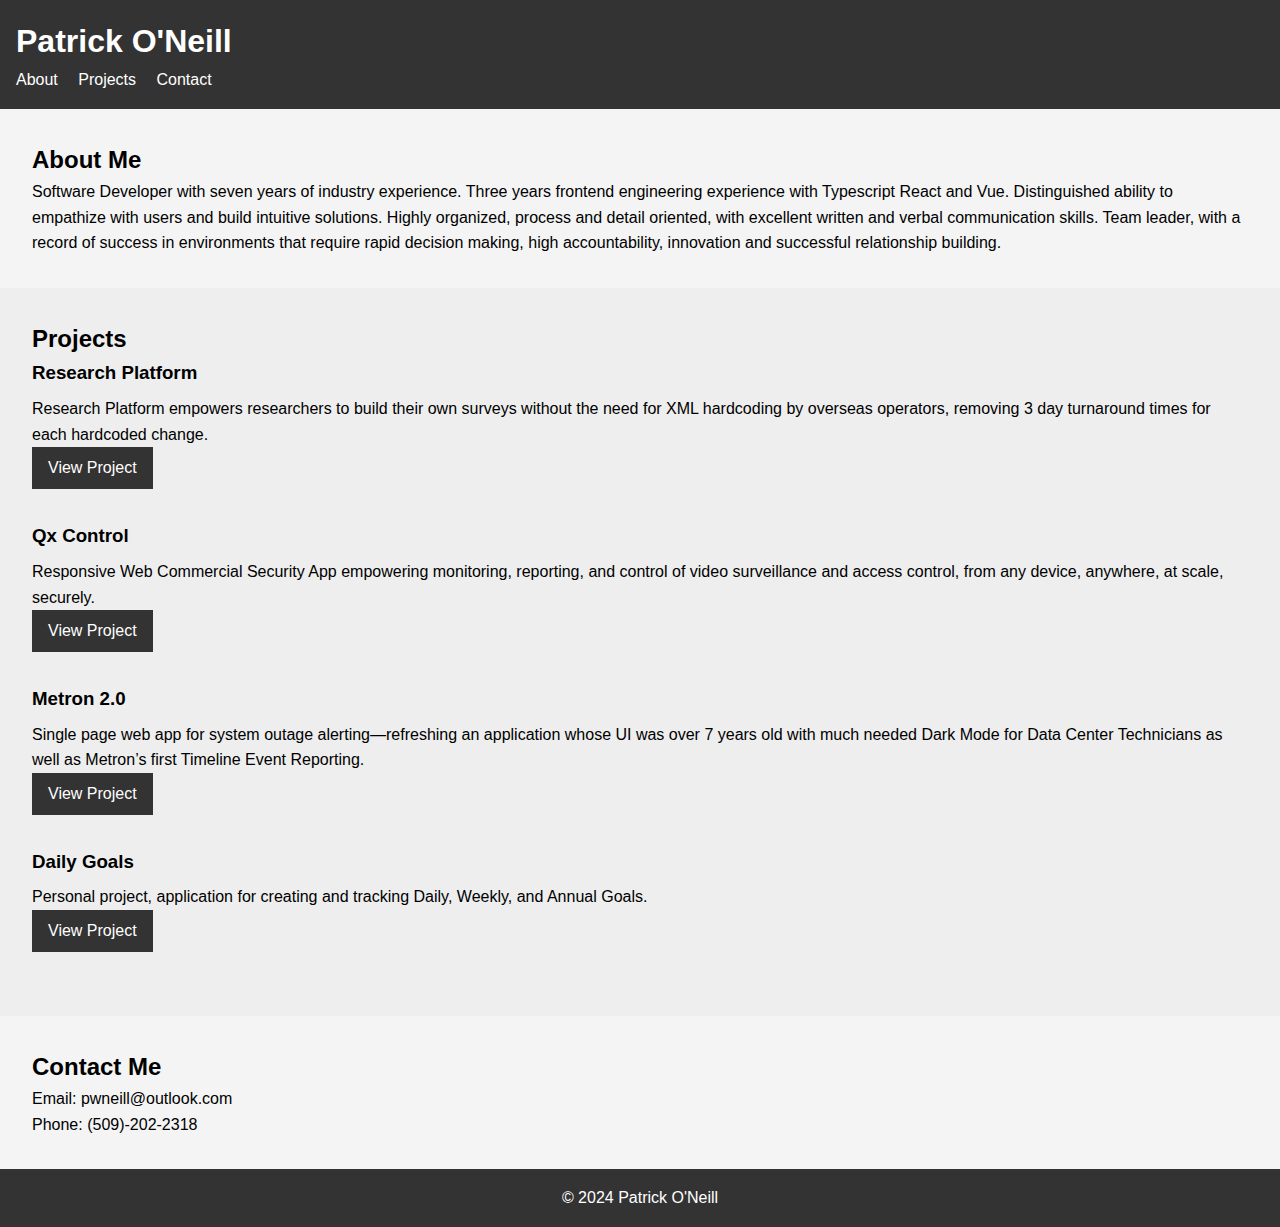
==== index.html @ c21f9549 "initial commit" ====
<!DOCTYPE html>
<html lang="en">
  <head>
    <meta charset="UTF-8" />
    <meta name="viewport" content="width=device-width, initial-scale=1.0" />
    <title>Patrick O'Neill - Software Engineer</title>
    <link rel="stylesheet" href="styles.css" />
  </head>
  <body>
    <header>
      <h1>Patrick O'Neill</h1>
      <nav>
        <ul>
          <li><a href="#about">About</a></li>
          <li><a href="#projects">Projects</a></li>
          <li><a href="#contact">Contact</a></li>
        </ul>
      </nav>
    </header>

    <section id="about">
      <h2>About Me</h2>
      <p>
        Software Developer with seven years of industry experience. Three years
        frontend engineering experience with Typescript React and Vue.
        Distinguished ability to empathize with users and build intuitive
        solutions. Highly organized, process and detail oriented, with excellent
        written and verbal communication skills. Team leader, with a record of
        success in environments that require rapid decision making, high
        accountability, innovation and successful relationship building.
      </p>
    </section>

    <section id="projects">
      <h2>Projects</h2>
      <div class="project">
        <h3>Research Platform</h3>
        <p>
          Research Platform empowers researchers to build their own surveys
          without the need for XML hardcoding by overseas operators, removing 3
          day turnaround times for each hardcoded change.
        </p>
        <a href="#">View Project</a>
      </div>
      <div class="project">
        <h3>Qx Control</h3>
        <p>
          Responsive Web Commercial Security App empowering monitoring,
          reporting, and control of video surveillance and access control, from
          any device, anywhere, at scale, securely.
        </p>
        <a href="#">View Project</a>
      </div>
      <div class="project">
        <h3>Metron 2.0</h3>
        <p>
          Single page web app for system outage alerting—refreshing an
          application whose UI was over 7 years old with much needed Dark Mode
          for Data Center Technicians as well as Metron’s first Timeline Event
          Reporting.
        </p>
        <a href="#">View Project</a>
      </div>
      <div class="project">
        <h3>Daily Goals</h3>
        <p>
          Personal project, application for creating and tracking Daily, Weekly,
          and Annual Goals.
        </p>
        <a href="#">View Project</a>
      </div>
    </section>

    <section id="contact">
      <h2>Contact Me</h2>
      <p>Email: pwneill@outlook.com</p>
      <p>Phone: (509)-202-2318</p>
    </section>

    <footer>
      <p>&copy; 2024 Patrick O'Neill</p>
    </footer>
  </body>
</html>
---- styles.css ----
/* Resetting default margin and padding */
* {
  margin: 0;
  padding: 0;
  box-sizing: border-box;
}

/* Global styles */
body {
  font-family: Arial, sans-serif;
  line-height: 1.6;
}

header {
  background: #333;
  color: #fff;
  padding: 1rem;
}

header h1 {
  margin: 0;
}

nav ul {
  list-style-type: none;
}

nav ul li {
  display: inline;
  margin-right: 1rem;
}

nav ul li a {
  color: #fff;
  text-decoration: none;
}

section {
  padding: 2rem;
}

/* About section */
#about {
  background: #f4f4f4;
}

/* Projects section */
#projects {
  background: #eee;
}

.project {
  margin-bottom: 2rem;
}

.project h3 {
  margin-bottom: 0.5rem;
}

.project a {
  display: inline-block;
  background: #333;
  color: #fff;
  padding: 0.5rem 1rem;
  text-decoration: none;
}

.project a:hover {
  background: #555;
}

/* Contact section */
#contact {
  background: #f4f4f4;
}

footer {
  background: #333;
  color: #fff;
  text-align: center;
  padding: 1rem;
}
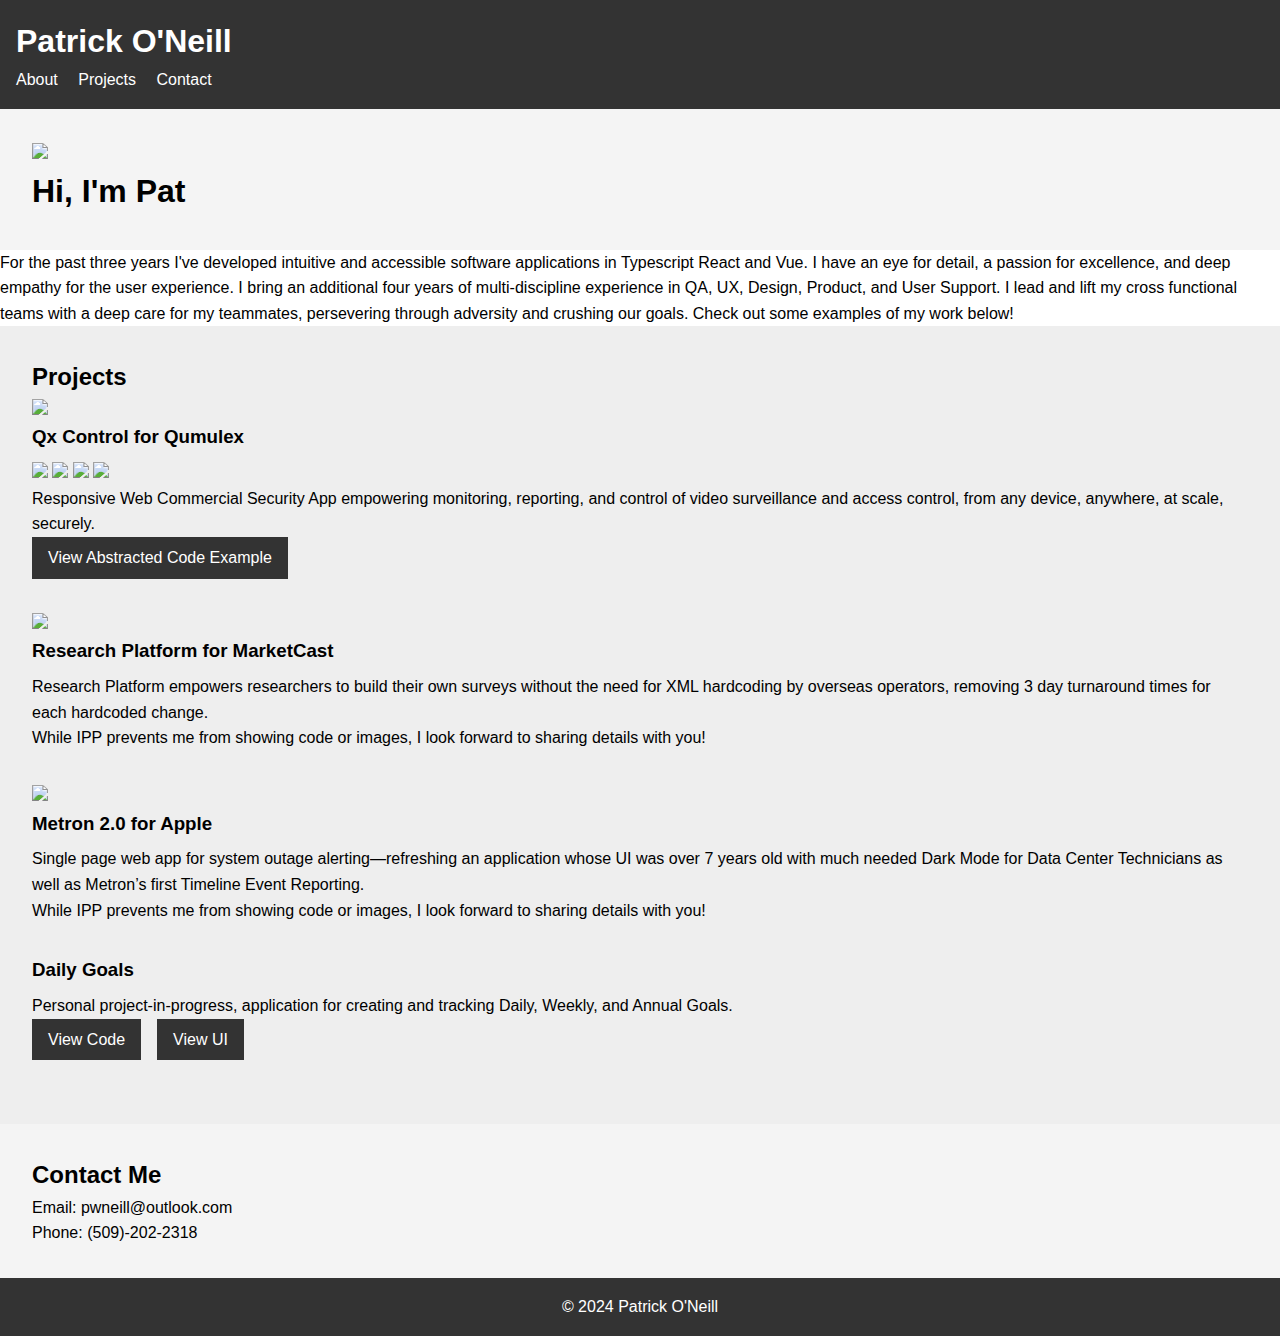
==== commit 54679911: "added code example links" ====
--- a/index.html
+++ b/index.html
@@ -19,55 +19,88 @@
     </header>
 
     <section id="about">
-      <h2>About Me</h2>
-      <p>
-        Software Developer with seven years of industry experience. Three years
-        frontend engineering experience with Typescript React and Vue.
-        Distinguished ability to empathize with users and build intuitive
-        solutions. Highly organized, process and detail oriented, with excellent
-        written and verbal communication skills. Team leader, with a record of
-        success in environments that require rapid decision making, high
-        accountability, innovation and successful relationship building.
-      </p>
+      <div class="hello">
+        <img src="assets/propic.jpg" class="propic" />
+        <h1>Hi, I'm Pat</h1>
+        <div class="blinking-cursor" />
+      </div>
     </section>
+    <p>
+      For the past three years I've developed intuitive and accessible software
+      applications in Typescript React and Vue. I have an eye for detail, a
+      passion for excellence, and deep empathy for the user experience. I bring
+      an additional four years of multi-discipline experience in QA, UX, Design,
+      Product, and User Support. I lead and lift my cross functional teams with
+      a deep care for my teammates, persevering through adversity and crushing
+      our goals. Check out some examples of my work below!
+    </p>
 
     <section id="projects">
       <h2>Projects</h2>
       <div class="project">
-        <h3>Research Platform</h3>
+        <div class="logo-title">
+          <img src="assets/qumulex_logo.jpeg" />
+          <h3>Qx Control for Qumulex</h3>
+        </div>
+        <div class="gallery">
+          <img src="assets/qx1.webp" />
+          <img src="assets/qx2.webp" />
+          <img src="assets/qx3.webp" />
+          <img src="assets/qx4.webp" />
+        </div>
+        <p>
+          Responsive Web Commercial Security App empowering monitoring,
+          reporting, and control of video surveillance and access control, from
+          any device, anywhere, at scale, securely.
+        </p>
+        <a
+          href="https://github.com/patrick-k-oneill/code-examples/tree/main/clip-scroller"
+          >View Abstracted Code Example</a
+        >
+      </div>
+      <div class="project">
+        <div class="logo-title">
+          <img src="assets/marketcast_logo.jpeg" />
+          <h3>Research Platform for MarketCast</h3>
+        </div>
         <p>
           Research Platform empowers researchers to build their own surveys
           without the need for XML hardcoding by overseas operators, removing 3
           day turnaround times for each hardcoded change.
         </p>
-        <a href="#">View Project</a>
+        <div class="disclaimer">
+          While IPP prevents me from showing code or images, I look forward to
+          sharing details with you!
+        </div>
       </div>
       <div class="project">
-        <h3>Qx Control</h3>
-        <p>
-          Responsive Web Commercial Security App empowering monitoring,
-          reporting, and control of video surveillance and access control, from
-          any device, anywhere, at scale, securely.
-        </p>
-        <a href="#">View Project</a>
-      </div>
-      <div class="project">
-        <h3>Metron 2.0</h3>
+        <div class="logo-title">
+          <img src="assets/apple_logo.jpeg" />
+          <h3>Metron 2.0 for Apple</h3>
+        </div>
         <p>
           Single page web app for system outage alerting—refreshing an
           application whose UI was over 7 years old with much needed Dark Mode
           for Data Center Technicians as well as Metron’s first Timeline Event
           Reporting.
         </p>
-        <a href="#">View Project</a>
+        <div class="disclaimer">
+          While IPP prevents me from showing code or images, I look forward to
+          sharing details with you!
+        </div>
       </div>
       <div class="project">
         <h3>Daily Goals</h3>
         <p>
-          Personal project, application for creating and tracking Daily, Weekly,
-          and Annual Goals.
+          Personal project-in-progress, application for creating and tracking
+          Daily, Weekly, and Annual Goals.
         </p>
-        <a href="#">View Project</a>
+        <a href="https://github.com/patrick-k-oneill/daily-goals">View Code</a
+        ><a
+          href="https://patrick-k-oneill.github.io/daily-goals/"
+          style="margin-left: 1rem"
+          >View UI</a
+        >
       </div>
     </section>
 
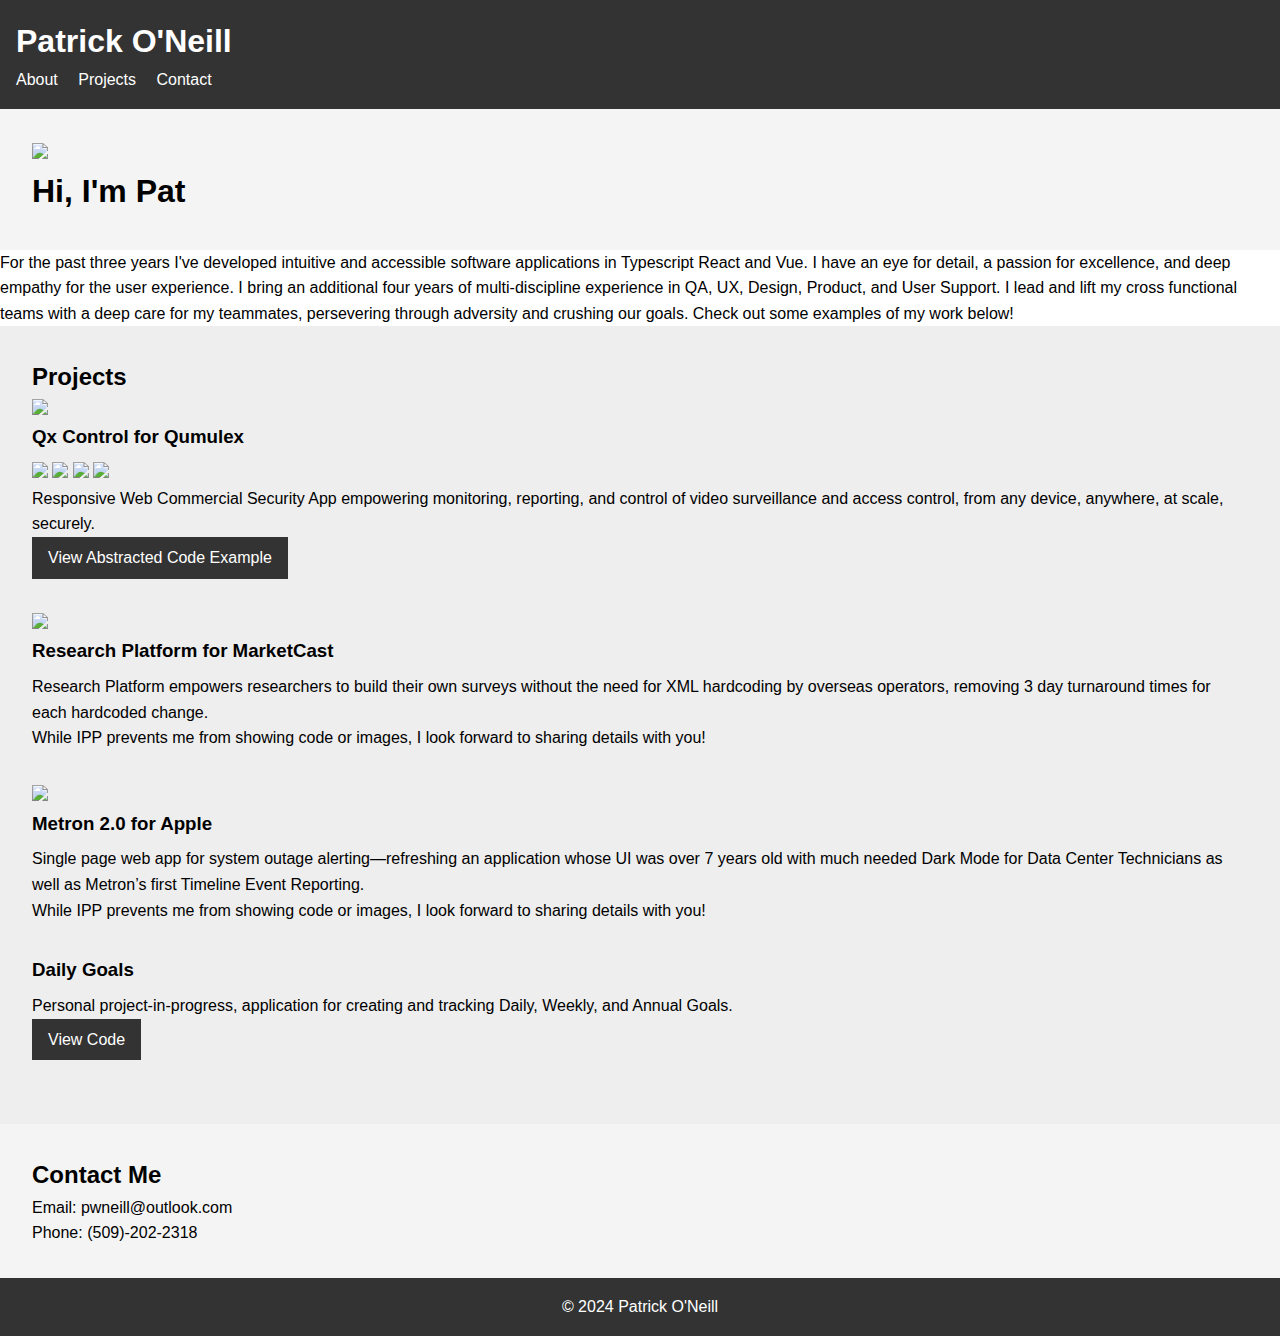
==== commit 086deed1: "hide d-g UI link until it's fixed" ====
--- a/index.html
+++ b/index.html
@@ -95,12 +95,12 @@
           Personal project-in-progress, application for creating and tracking
           Daily, Weekly, and Annual Goals.
         </p>
-        <a href="https://github.com/patrick-k-oneill/daily-goals">View Code</a
-        ><a
+        <a href="https://github.com/patrick-k-oneill/daily-goals">View Code</a>
+        <!-- <a
           href="https://patrick-k-oneill.github.io/daily-goals/"
           style="margin-left: 1rem"
-          >View UI</a
-        >
+          >View UI
+        </a> -->
       </div>
     </section>
 
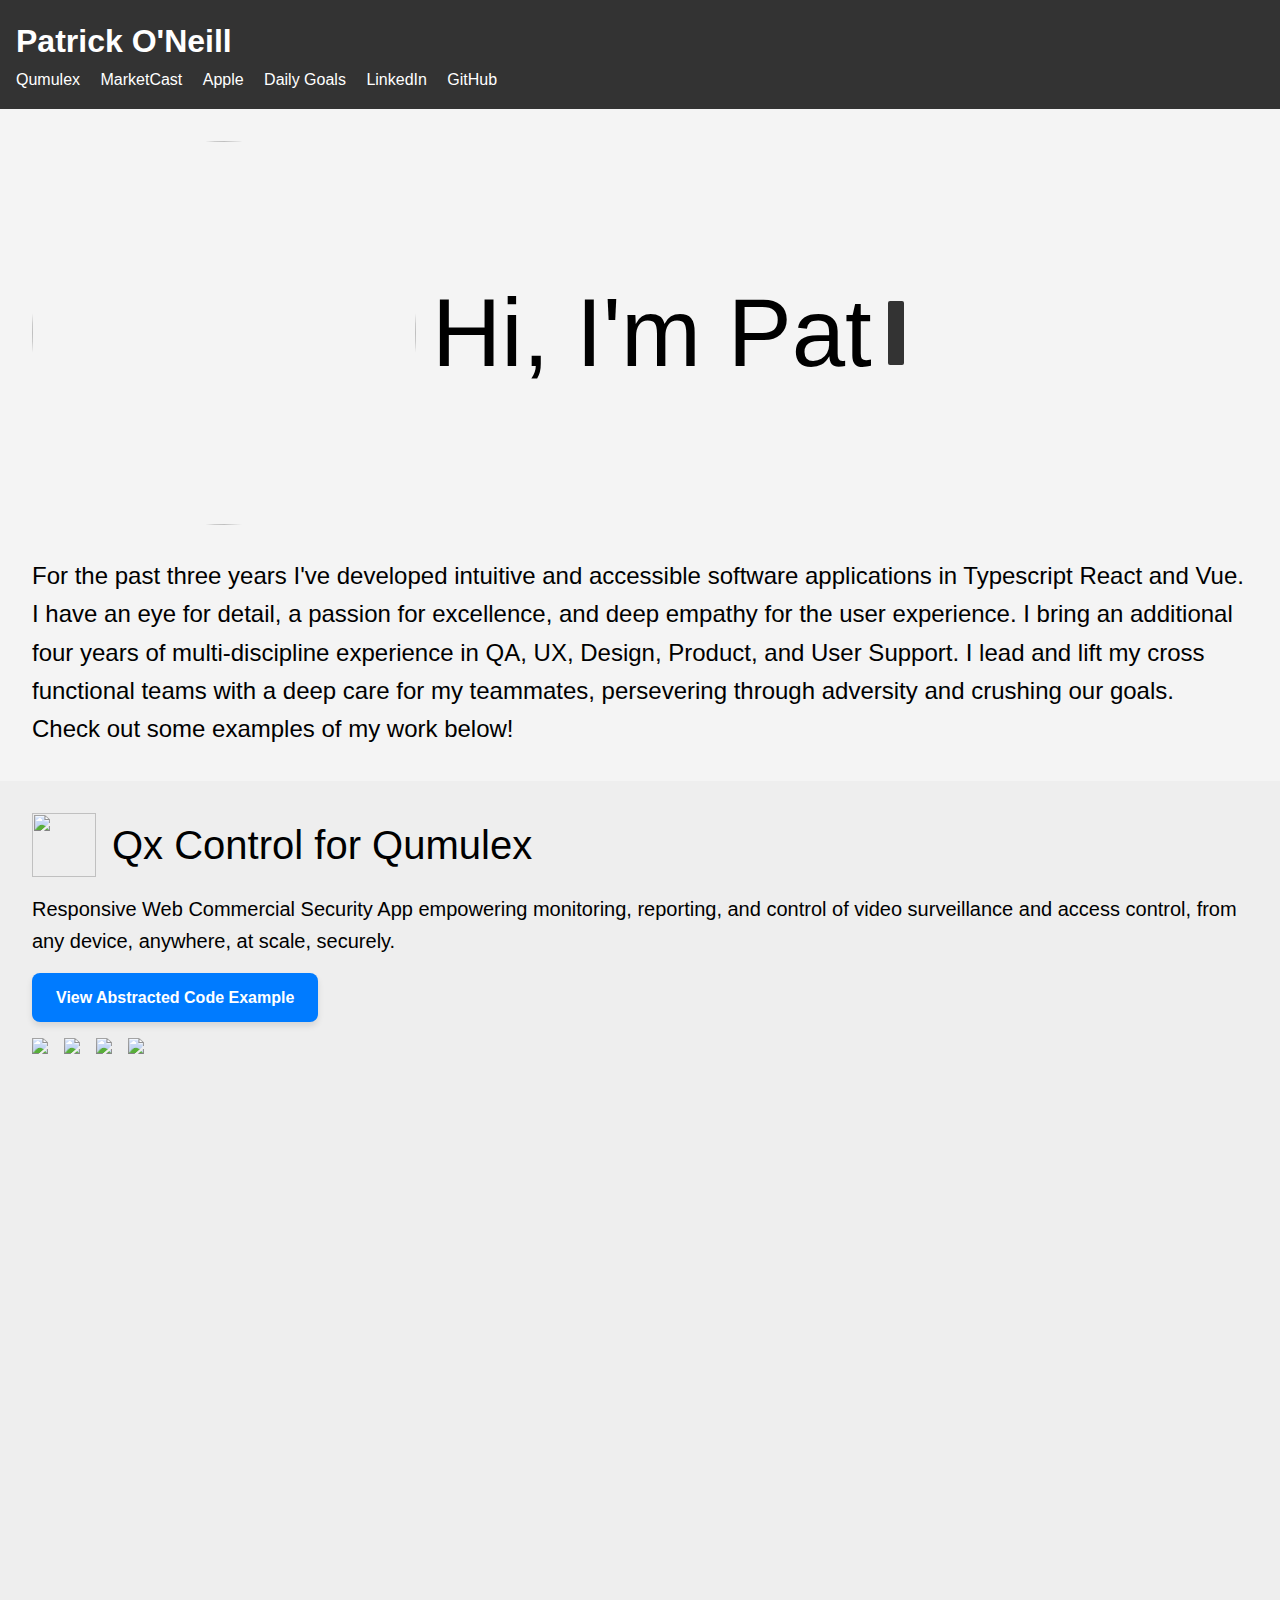
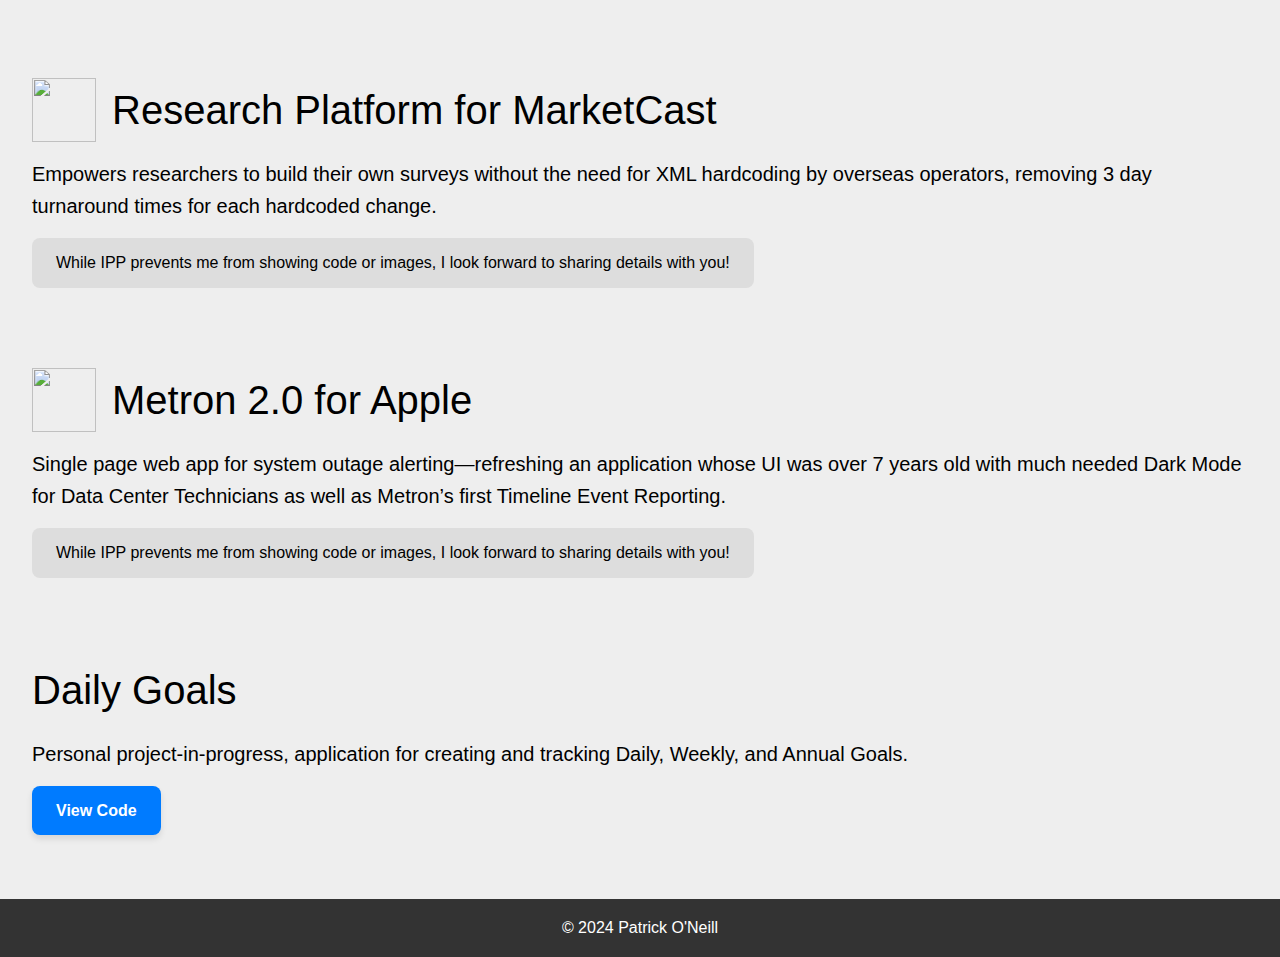
==== commit 8921a4dc: "Font, background, link styles.  Removed unneeded elements" ====
--- a/index.html
+++ b/index.html
@@ -11,42 +11,43 @@
       <h1>Patrick O'Neill</h1>
       <nav>
         <ul>
-          <li><a href="#about">About</a></li>
-          <li><a href="#projects">Projects</a></li>
-          <li><a href="#contact">Contact</a></li>
+          <li><a href="#qumulex">Qumulex</a></li>
+          <li><a href="#marketcast">MarketCast</a></li>
+          <li><a href="#apple">Apple</a></li>
+          <li><a href="#dailygoals">Daily Goals</a></li>
+          <li>
+            <a href="https://www.linkedin.com/in/patrick-o-neill-689091122"
+              >LinkedIn</a
+            >
+          </li>
+          <li><a href="https://github.com/patrick-k-oneill">GitHub</a></li>
         </ul>
       </nav>
     </header>
 
-    <section id="about">
+    <section class="about">
       <div class="hello">
         <img src="assets/propic.jpg" class="propic" />
         <h1>Hi, I'm Pat</h1>
-        <div class="blinking-cursor" />
+        <div class="blinking-cursor"></div>
+      </div>
+      <div class="bio">
+        For the past three years I've developed intuitive and accessible
+        software applications in Typescript React and Vue. I have an eye for
+        detail, a passion for excellence, and deep empathy for the user
+        experience. I bring an additional four years of multi-discipline
+        experience in QA, UX, Design, Product, and User Support. I lead and lift
+        my cross functional teams with a deep care for my teammates, persevering
+        through adversity and crushing our goals. Check out some examples of my
+        work below!
       </div>
     </section>
-    <p>
-      For the past three years I've developed intuitive and accessible software
-      applications in Typescript React and Vue. I have an eye for detail, a
-      passion for excellence, and deep empathy for the user experience. I bring
-      an additional four years of multi-discipline experience in QA, UX, Design,
-      Product, and User Support. I lead and lift my cross functional teams with
-      a deep care for my teammates, persevering through adversity and crushing
-      our goals. Check out some examples of my work below!
-    </p>
 
-    <section id="projects">
-      <h2>Projects</h2>
-      <div class="project">
+    <section class="projects">
+      <div id="qumulex" class="project">
         <div class="logo-title">
           <img src="assets/qumulex_logo.jpeg" />
-          <h3>Qx Control for Qumulex</h3>
-        </div>
-        <div class="gallery">
-          <img src="assets/qx1.webp" />
-          <img src="assets/qx2.webp" />
-          <img src="assets/qx3.webp" />
-          <img src="assets/qx4.webp" />
+          <h1>Qx Control for Qumulex</h1>
         </div>
         <p>
           Responsive Web Commercial Security App empowering monitoring,
@@ -57,26 +58,32 @@
           href="https://github.com/patrick-k-oneill/code-examples/tree/main/clip-scroller"
           >View Abstracted Code Example</a
         >
+        <div class="gallery">
+          <img src="assets/qx1.webp" />
+          <img src="assets/qx2.webp" />
+          <img src="assets/qx3.webp" />
+          <img src="assets/qx4.webp" />
+        </div>
       </div>
-      <div class="project">
+      <div id="marketcast" class="project">
         <div class="logo-title">
           <img src="assets/marketcast_logo.jpeg" />
-          <h3>Research Platform for MarketCast</h3>
+          <h1>Research Platform for MarketCast</h1>
         </div>
         <p>
-          Research Platform empowers researchers to build their own surveys
-          without the need for XML hardcoding by overseas operators, removing 3
-          day turnaround times for each hardcoded change.
+          Empowers researchers to build their own surveys without the need for
+          XML hardcoding by overseas operators, removing 3 day turnaround times
+          for each hardcoded change.
         </p>
         <div class="disclaimer">
           While IPP prevents me from showing code or images, I look forward to
           sharing details with you!
         </div>
       </div>
-      <div class="project">
+      <div id="apple" class="project">
         <div class="logo-title">
           <img src="assets/apple_logo.jpeg" />
-          <h3>Metron 2.0 for Apple</h3>
+          <h1>Metron 2.0 for Apple</h1>
         </div>
         <p>
           Single page web app for system outage alerting—refreshing an
@@ -89,8 +96,10 @@
           sharing details with you!
         </div>
       </div>
-      <div class="project">
-        <h3>Daily Goals</h3>
+      <div id="dailygoals" class="project">
+        <div class="logo-title">
+          <h1>Daily Goals</h1>
+        </div>
         <p>
           Personal project-in-progress, application for creating and tracking
           Daily, Weekly, and Annual Goals.
@@ -104,12 +113,6 @@
       </div>
     </section>
 
-    <section id="contact">
-      <h2>Contact Me</h2>
-      <p>Email: pwneill@outlook.com</p>
-      <p>Phone: (509)-202-2318</p>
-    </section>
-
     <footer>
       <p>&copy; 2024 Patrick O'Neill</p>
     </footer>
--- a/styles.css
+++ b/styles.css
@@ -40,38 +40,155 @@
 }
 
 /* About section */
-#about {
+.about {
   background: #f4f4f4;
 }
 
+.propic {
+  height: 24rem;
+  width: 24rem;
+  border-radius: 100%;
+}
+
+.bio {
+  font-size: 1.5rem;
+  margin-top: 2rem;
+}
+
+.hello {
+  display: flex;
+  flex-direction: row;
+  align-items: center;
+  overflow: hidden;
+  white-space: nowrap;
+  width: fit-content;
+  font-size: 3rem;
+  gap: 1rem;
+}
+
+.hello h1 {
+  display: inline-block;
+  animation: typing 1s steps(40, end);
+  overflow: hidden;
+  white-space: nowrap;
+  margin: 0;
+  font-weight: 200;
+}
+
+@keyframes typing {
+  from {
+    width: 0;
+  }
+  to {
+    width: 330px;
+  }
+}
+
+.blinking-cursor {
+  width: 1rem;
+  height: 4rem;
+  background: #333;
+  border-radius: 0.125rem;
+  animation: blink-animation 1s ease-in-out infinite;
+}
+
+@keyframes blink-animation {
+  0%,
+  100% {
+    opacity: 1;
+  }
+  50% {
+    opacity: 0.5;
+  }
+  50% {
+    opacity: 0;
+  }
+}
+
 /* Projects section */
-#projects {
+.projects {
   background: #eee;
+  display: flex;
+  flex-direction: column;
+  gap: 3rem;
+}
+
+.gallery {
+  display: flex;
+  overflow-x: auto;
+  white-space: nowrap;
+  width: 100%;
+  gap: 1rem;
+  align-items: center;
+}
+
+.gallery img {
+  flex-shrink: 0;
+  width: auto;
+  height: 35rem;
+}
+
+.logo-title {
+  display: flex;
+  align-items: center;
+  gap: 1rem;
+}
+
+.logo-title img {
+  flex-shrink: 0;
+  width: 4rem;
+  height: 4rem;
+}
+
+.logo-title h1 {
+  font-size: 2.5rem;
+  font-weight: 500;
 }
 
 .project {
   margin-bottom: 2rem;
+  display: flex;
+  flex-direction: column;
+  gap: 1rem;
 }
 
-.project h3 {
-  margin-bottom: 0.5rem;
+.project p {
+  font-size: 1.25rem;
 }
 
 .project a {
   display: inline-block;
-  background: #333;
-  color: #fff;
-  padding: 0.5rem 1rem;
+  width: fit-content;
+  padding: 0.75rem 1.5rem;
+  font-weight: bold;
+  text-align: center;
   text-decoration: none;
+  color: #ffffff;
+  background-color: #007bff;
+  border: none;
+  border-radius: 0.5rem;
+  transition: background-color 0.3s, transform 0.2s;
 }
 
-.project a:hover {
-  background: #555;
+.project a:hover,
+.project a:focus {
+  background-color: #0056b3;
+  transform: translateY(-2px);
 }
 
-/* Contact section */
-#contact {
-  background: #f4f4f4;
+.project a:active {
+  background-color: #003f7f;
+  transform: translateY(0);
+}
+.project a {
+  box-shadow: 0 4px 6px rgba(0, 0, 0, 0.1);
+}
+
+.project .disclaimer {
+  border-radius: 0.5rem;
+  padding: 0.75rem 1.5rem;
+  background: #ddd;
+  width: fit-content;
 }
 
 footer {
